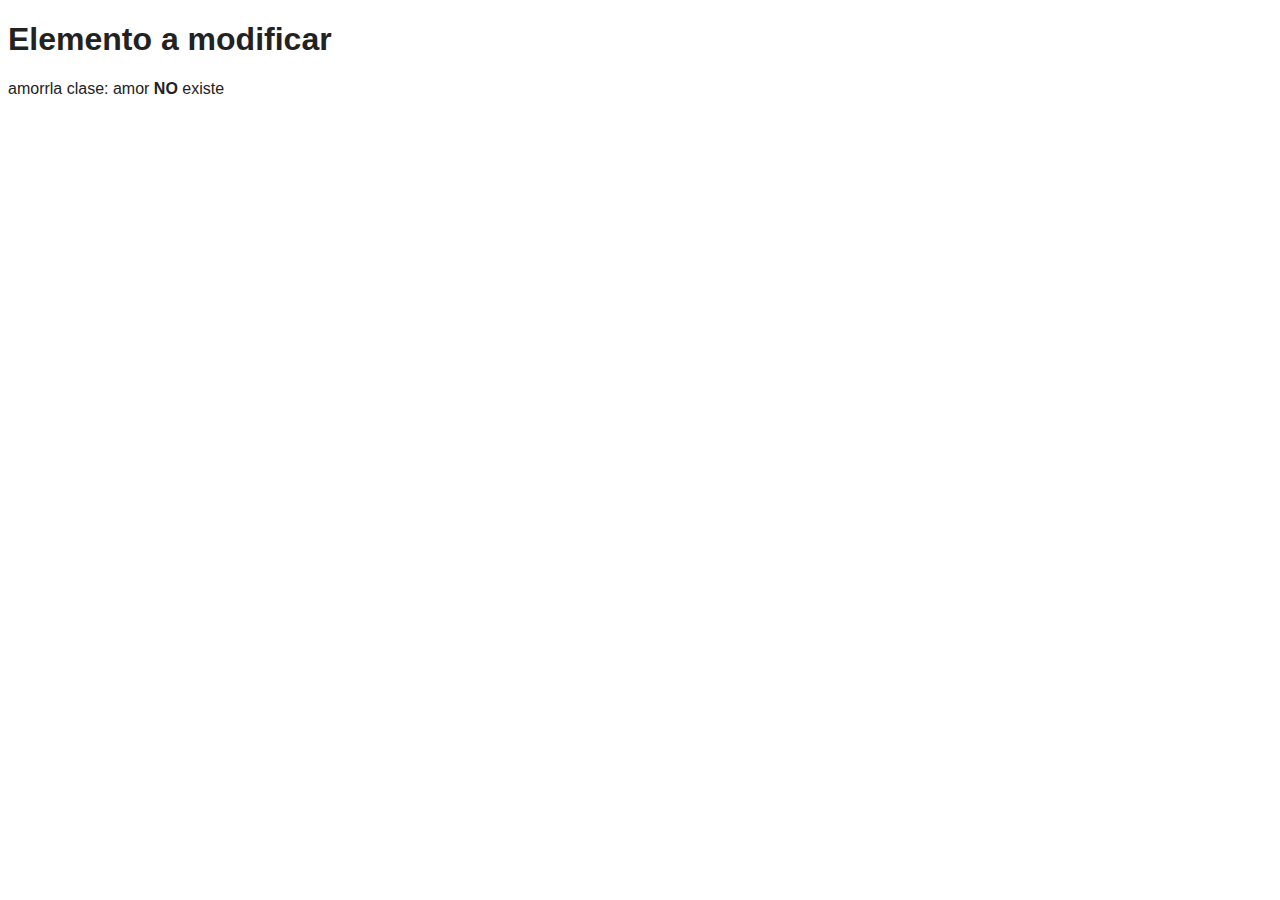
==== capitulo6 DOM/index.html @ 312762c5 "Hicimos una parte del capitulo 6 Manejo del DOM, seleccionar objetos de html y modificarlos" ====
<!DOCTYPE html>
<html lang="en">
<head>
    <meta charset="UTF-8">
    <meta http-equiv="X-UA-Compatible" content="IE=edge">
    <meta name="viewport" content="width=device-width, initial-scale=1.0">
    <link rel="stylesheet" href="style.css">
    <title>Document Object Model</title>
</head>
<body>
    
<!--    
        <form action="">
            <input type="text" class="input-normal"><br><br>
            <input type="submit">
        </form> -->
        
        <h1 class="titulo amorr de">Elemento a modificar</h1>



    <script src="main.js"></script>
</body>
</html>
---- capitulo6 DOM/style.css ----
body {
    color: #222;
    font-family: sans-serif;
}

.grande  {
    font-size: 50px;
}
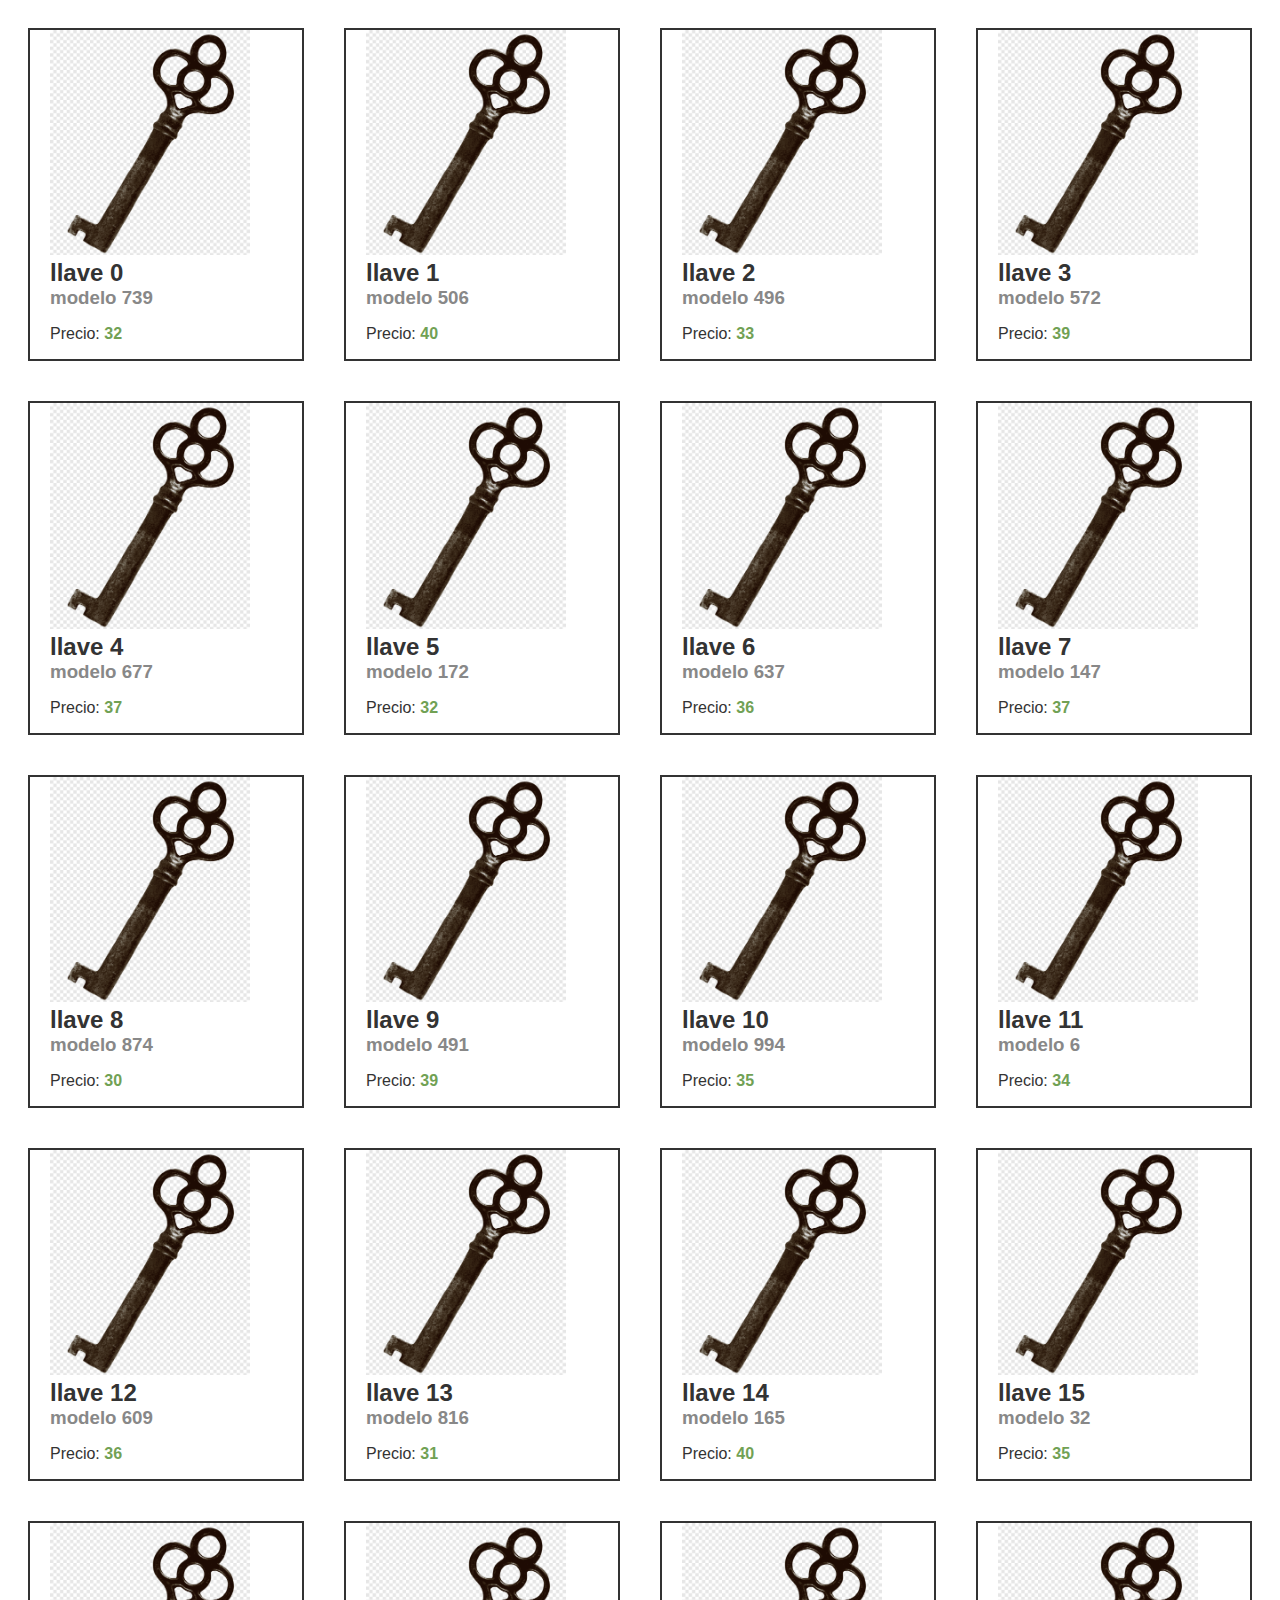
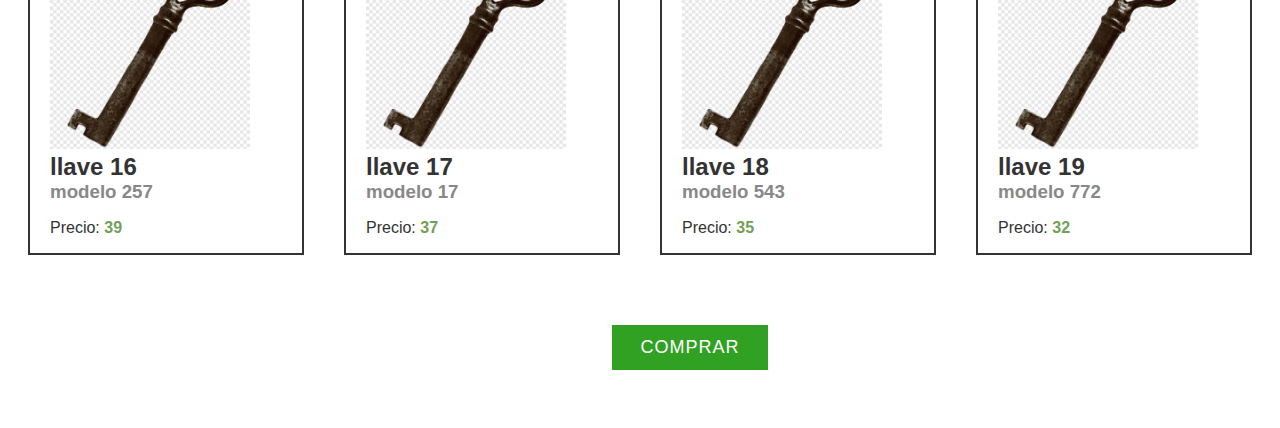
==== commit 218af4bf: "Capitulos 1 - 6 terminados" ====
--- a/capitulo6 DOM/index.html
+++ b/capitulo6 DOM/index.html
@@ -15,10 +15,18 @@
             <input type="submit">
         </form> -->
         
-        <h1 class="titulo amorr de">Elemento a modificar</h1>
+        <!-- <h1 class="titulo amorr de">Elemento a modificar</h1> -->
 
 
 
-    <script src="main.js"></script>
+            <div class="flex-container">
+
+            </div>
+            <form>
+                <input type="hidden" name="data" class="key-data">
+                <input type="submit" value="comprar" class="send-button">
+            </form>
+        <script src="Cofla6.js"></script>
+        <script src="main.js"></script>
 </body>
 </html>--- a/capitulo6 DOM/style.css
+++ b/capitulo6 DOM/style.css
@@ -1,8 +1,63 @@
 body {
     color: #222;
     font-family: sans-serif;
+    overflow-x: hidden;
 }
 
 .grande  {
     font-size: 50px;
+}
+.flex-container {
+    display: flex;
+    flex-wrap: wrap;
+    justify-content: center;
+    color: #333;
+    font-family: sans-serif;
+}
+.flex-item {
+    flex-grow: 1;
+    margin:  20px;
+    max-width: 300px;
+    border: 2px solid #333;
+    padding: 0 20px;
+}
+.flex-item:hover {
+    border-color: #71a154;
+    box-shadow: 0px 0px 22px #31a124;
+}
+.flex-item:focus {
+    border-color: #71a154;
+    box-shadow: 0px 0px 22px #31a124;
+}
+h2,h3 {
+    margin: 0;
+}
+h3 {
+    color: #888;
+
+}
+
+p b {
+    color: #71a154;
+}
+
+img { 
+width: 200px;
+
+}
+
+form {
+    width: 100%;
+    text-align: center;
+    padding: 50px;
+}
+
+input[type="submit"] {
+    background: #31a124;
+    color: #fff;
+    border: none;
+    padding: 12px 28px;
+    font-size: 18px;
+    letter-spacing: 1px;
+
 }